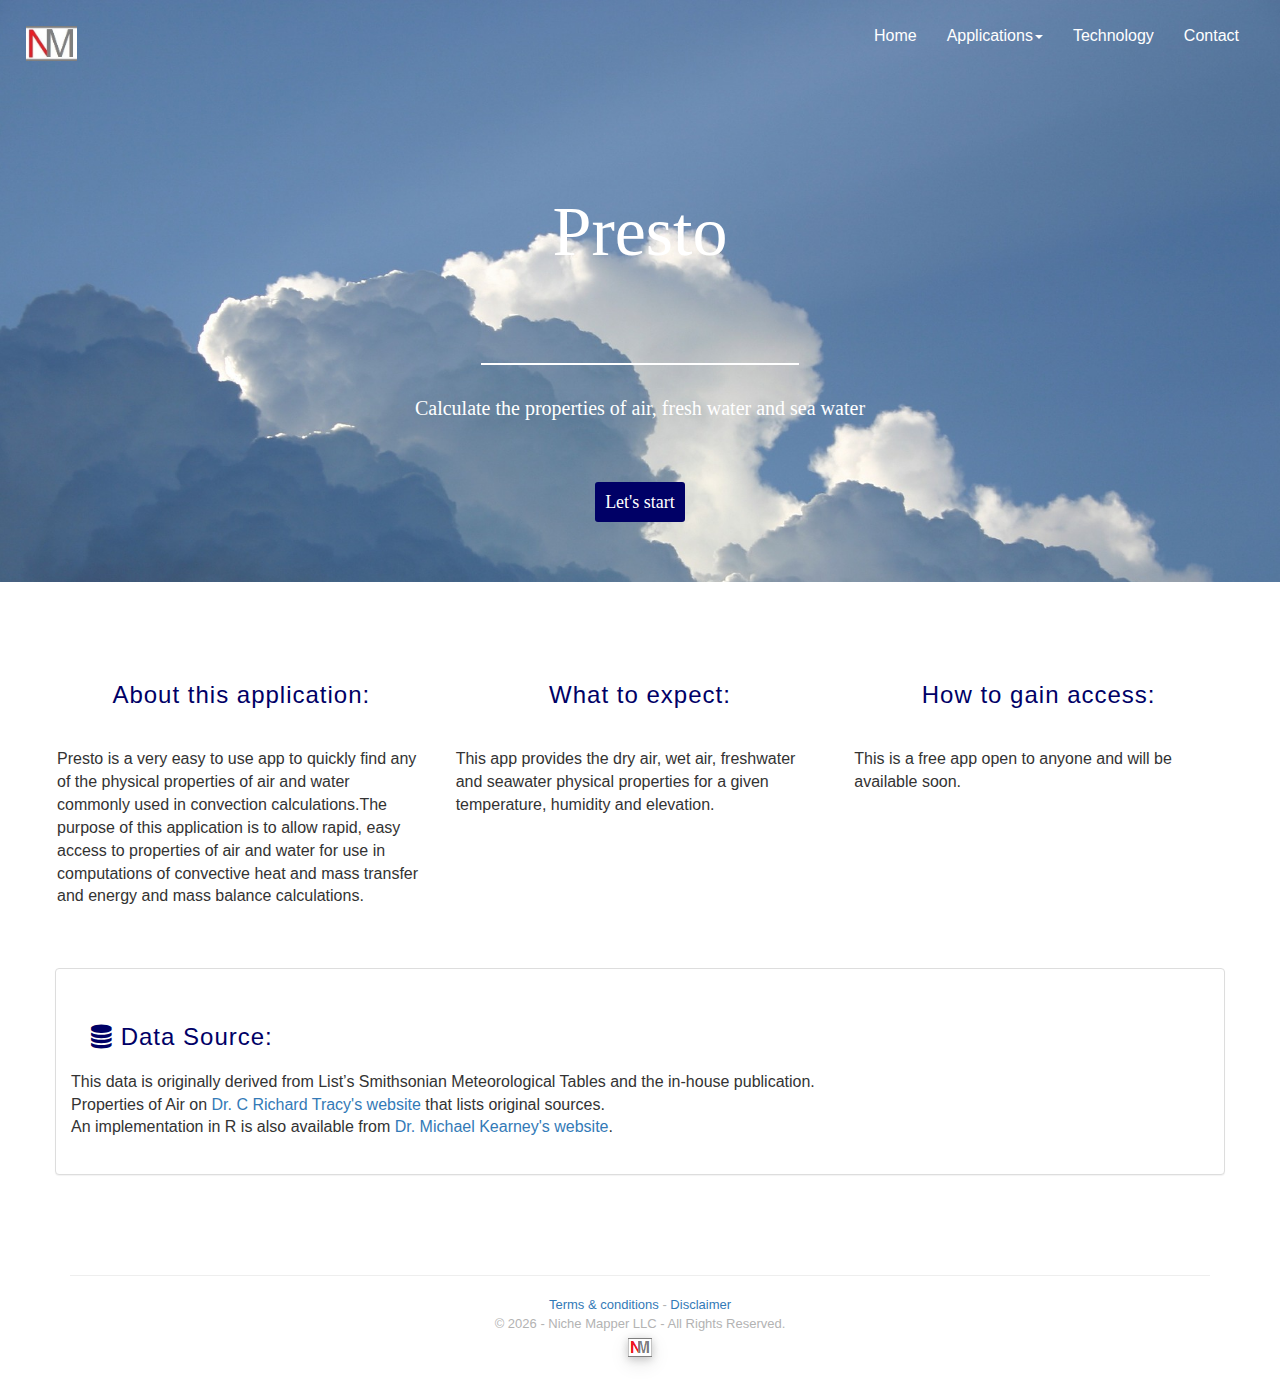
==== apps/presto/index.html @ 7e127503 "first sketch" ====
<!DOCTYPE html>
<html>
<head lang="en">
<title>  Presto |  Calculate properties of air, fresh water &amp; sea water </title>
<meta charset="utf-8">
<meta name="viewport" content="width=device-width, initial-scale=1">
<meta name="description" content="properties of air and water">
<meta name="author" content="Niche Mapper Team">



<link rel="icon" href="../../img/web2.png">
<link rel="stylesheet" href="http://maxcdn.bootstrapcdn.com/bootstrap/3.3.6/css/bootstrap.min.css">
<link rel="stylesheet" href="https://maxcdn.bootstrapcdn.com/font-awesome/4.5.0/css/font-awesome.min.css">
<link rel="stylesheet" href="../css/presto.css">


</head>
<body>

<div id="header">
<nav class="navbar navbar-default">
  <div class="container-fluid">
    <div class="navbar-header">
        	<button type="button" class="navbar-toggle collapsed" data-toggle="collapse" data-target=".navbar-collapse">
        				<span class="sr-only">Toggle navigation</span>
        				<span class="icon-bar"></span>
        				<span class="icon-bar"></span>
        				<span class="icon-bar"></span>
        	</button>
      <a class="navbar-brand" href="../../index.html"><img src="../../img/logo2.png" id="icon"></a>
    </div>
	<div class="navbar-collapse collapse">
    <ul class="nav navbar-nav navbar-right">
      <li><a href="../../">Home </a></li>
	    <li><a  href="#" class="dropdown-toggle" data-toggle="dropdown">Applications<span class="caret"></span></a>
          <ul class="dropdown-menu" id="apps" role="menu">
               <li> <a  href="index.html"> Presto (coming soon) </a> </li>
               <li> <a   href="../climate/"> Adagio </a></li>
                   <li> <a  href="http://dairynichemapper.com"> Dairy NM </a></li>
          </ul>
      </li>
	    <li><a href="../../tech">Technology</a></li>
         <li><a class="mlinks" href="../../contact/">Contact</a></li>

    </ul>
  </div>
  </div>
</nav>
</div>
<div id="banner" class="container-fluid">
<p class="presto_title" > Presto  </p><span class="line" id="block2"></span>
<p class="presto_descrip" > Calculate the properties of air, fresh water and sea water </p>

<div>
  <a  class="linktoapp"  id="name_ckeck"> Let's start </a>
  <!-- modal -->
<div class="modal fade"  id="nameModal" role="dialog">
    <div class="modal-dialog">
      <div class="modal-content">
        <div class="modal-header">
          <button type="button" class="close" data-dismiss="modal">&times;</button>
        </div>
        <div class="modal-body">
          <form class="form-horizontal" role="form">
             <div class="form-group">
                <label class="control-label name_cook">Before we begin...</label>
                <p> Please enter your name</p>
                <p id='name_error'></p>
                <div class="col-md-offset-2 col-md-8">
                   <input class="form-control" id="name_presto" type="text" >
                </div>
            </div>
            <input type="button"  value="OK" class="submit_name">
        </form>
        </div>

      </div>

    </div>
  </div>

</div>


</div>


</div>



<div id="content">

<div class="container intro" >
  <div class="row points">
    <div class=" col-md-4">
    <h3 class="major"> About this application:</h3>
    <p class="aboutthisapp">Presto  is a very easy to use app to quickly find any of
    the physical properties of air and water commonly used in convection calculations.The purpose of this application is to allow rapid, easy access to
      properties of air and water for use in computations of convective heat and mass transfer and energy and mass balance calculations.
       </p>
</div>


<div class=" col-md-4">
  <h3 class="major"> What to expect:</h3>
<p class="aboutthisapp">This app provides the dry air, wet air, freshwater and seawater physical properties for a given temperature, humidity and elevation. </p>
</div>
<div class=" col-md-4">
    <h3 class="major"> How to gain access:</h3>
    <p class="aboutthisapp">This is a free app open to anyone and will be available soon. </p>
</div>
</div>

<div class="panel panel-default" style="margin-top:20px;">
    <div class="panel-body" style="padding:20px auto;margin:20px auto;text-align:left;">
      <h3 class="major majorl"><i class="fa fa-database"></i>&nbsp;Data Source:</h3>
      This data is originally derived from List’s Smithsonian Meteorological Tables and the in-house publication.<br>
      Properties of Air on <a href="https://dl.dropboxusercontent.com/u/8411712/Properties%20of%20Air%202010.pdf" target="blank"> Dr. C Richard Tracy's website </a>that lists original sources.
      <br>An implementation in R is also available from <a href="https://camelunimelb.wordpress.com/resources/" target="balnk1">Dr. Michael Kearney's website</a>.

          </div>
        </div>

 </div>
<footer class="container" id="footer">
  <hr />
  <a href="#"> Terms &amp; conditions </a>  -  <a href="#"> Disclaimer </a>
  <p>
    &copy; <span id="timestamp"></span> -  Niche Mapper LLC  -  All Rights Reserved.
    <br />  <img src="../../img/web2.png" alt="NM company logo" id="footerlogo">
  </p>
  <script src="https://ajax.googleapis.com/ajax/libs/jquery/1.12.0/jquery.min.js"></script>
  <script src="http://maxcdn.bootstrapcdn.com/bootstrap/3.3.6/js/bootstrap.min.js"></script>
  <script src="../../js/time.js"></script>
  <script src="../../js/js-cookie.js "></script>
  <script src="../../js/presto.js"></script>
  <script src="../../js/script.js"></script>
 </footer>
 </div>

</body>
</html>
---- apps/css/presto.css ----
html {}
body { margin: auto;font-family:Georgia;font-size:16px;
       background:  url('../../img/air3.jpg') no-repeat center fixed;background-size: cover;
}
nav {margin:10px;font-family: 'Open Sans', sans-serif;}
.navbar-default .navbar-nav>li>a{color:#FFF;}
.navbar-default .navbar-nav>li>a:hover {background-color:#FFF;color:#000;border-radius: 4px;}
.dropdown-menu  >li >a {color:#FFF;}
.navbar-default .navbar-nav>li>a.mlinksw{color:#000;}
.navbar-default .navbar-nav>li>a.mlinksw:hover {background-color:#FFF;color:grey;border-radius: 4px;}
.navbar {background-color:transparent;border-color:transparent;}
.presto_title {padding-top:8%;}
.presto_descrip {font-size:20px;padding:2px;}
.aboutthisapp {text-align: left;}
.modal-header {border-bottom:none;}
.modal-body {padding-bottom:30px;}
.name_cook {padding:10px;}
.major {color:#000066;letter-spacing:1px;text-align:center;margin:40px;}
.majorl{text-align: left;margin:20px;}
.points {padding :30px  2px;}
footer{ color:#b3b3b3;text-align:center;font-size:13px;margin-top:30px;}
#footerlogo{box-shadow: 0 2px 8px 0 rgba(0, 0, 0, 0.2), 0 6px 20px 0 rgba(0, 0, 0, 0.11);margin:5px;}
#content {height:auto;background-color: #FFF;padding:10px;font-family: 'Open Sans', sans-serif;}
.modal-body {color:#000;font-size: 16px;}
.btn-default {background-color:#0099cc; border-color:#0099cc; color:#FFF; }
.btn-default:hover {background-color: #00ace6; border-color:#0099cc; color:#FFF;}
#icon {width:40%;}
p#name_error {color:maroon;}
#terms {background-color:#4d4d4d ;  color:#000; text-align:center;}
.temrslinks {color:#FFF; text-decoration:none; font-size:12px; }
.intro{padding:20px 0px 30px 0px;}
.rowep {display:inline-block; padding-right:40px;padding-left:40px;}
.main {}
#response {min-height: 100px;margin-top:25px;background-color: #FFF;}
#banner {min-height: 500px;color:#FFF;font-size: 70px;text-align:center;font-family: Georgia;}
#wrapper {background-color: #FFF;	 box-shadow: 0 2px 8px 0 rgba(0, 0, 0, 0.5), 0 6px 20px 0 rgba(0, 0, 0, 0.19);}
.line { margin-top:0px; padding-top:0px; background-color:#FFF;  width: 3px;  height: 2px;  text-align: center;}
.linktoapp {border-color:#000066;padding:10px;color:#FFF;background-color:#000066;font-size:18px;border-radius:3px;margin:2px;margin-bottom:30px;}
a.linktoapp:hover {color:#FFF;border-color:#0066cc;background-color:#0066cc ;cursor:pointer; text-decoration: none;box-shadow: 0 2px 8px 0 rgba(0, 0, 0, 0.5), 0 6px 20px 0 rgba(0, 0, 0, 0.19); }
#apps {background:transparent;}
.resutltable {text-align:center;font-family:Trebuchet MS, Helvetica, sans-serif;color:#000066;letter-spacing:1px;}
.details {margin:20px 0;}
#wtex{width:70%;}
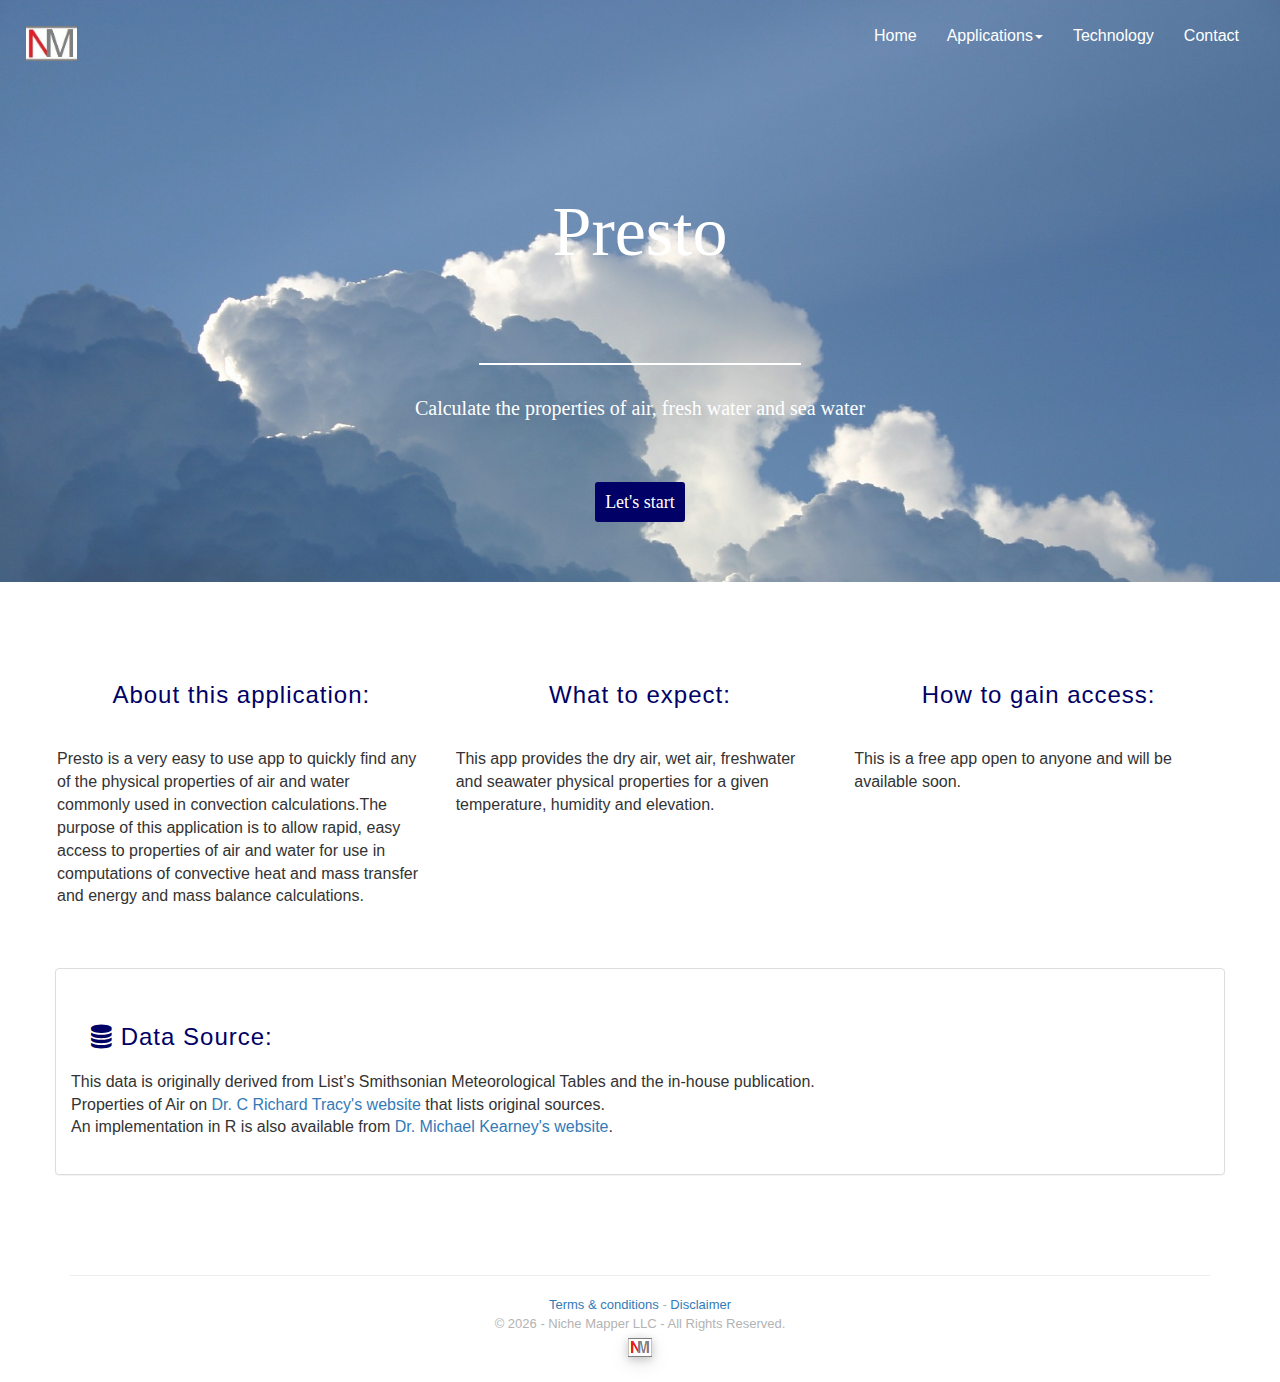
==== commit c3a38bbb: "fixed few bugs" ====
--- a/apps/presto/index.html
+++ b/apps/presto/index.html
@@ -28,7 +28,7 @@
         				<span class="icon-bar"></span>
         				<span class="icon-bar"></span>
         	</button>
-      <a class="navbar-brand" href="../../index.html"><img src="../../img/logo2.png" id="icon"></a>
+      <a class="navbar-brand" href="../../index.html"><img src="../../img/logo2.png" alt="company logo" id="icon"></a>
     </div>
 	<div class="navbar-collapse collapse">
     <ul class="nav navbar-nav navbar-right">
@@ -62,7 +62,7 @@
           <button type="button" class="close" data-dismiss="modal">&times;</button>
         </div>
         <div class="modal-body">
-          <form class="form-horizontal" role="form">
+          <form class="form-horizontal" >
              <div class="form-group">
                 <label class="control-label name_cook">Before we begin...</label>
                 <p> Please enter your name</p>
@@ -86,7 +86,6 @@
 </div>
 
 
-</div>
 
 
 
